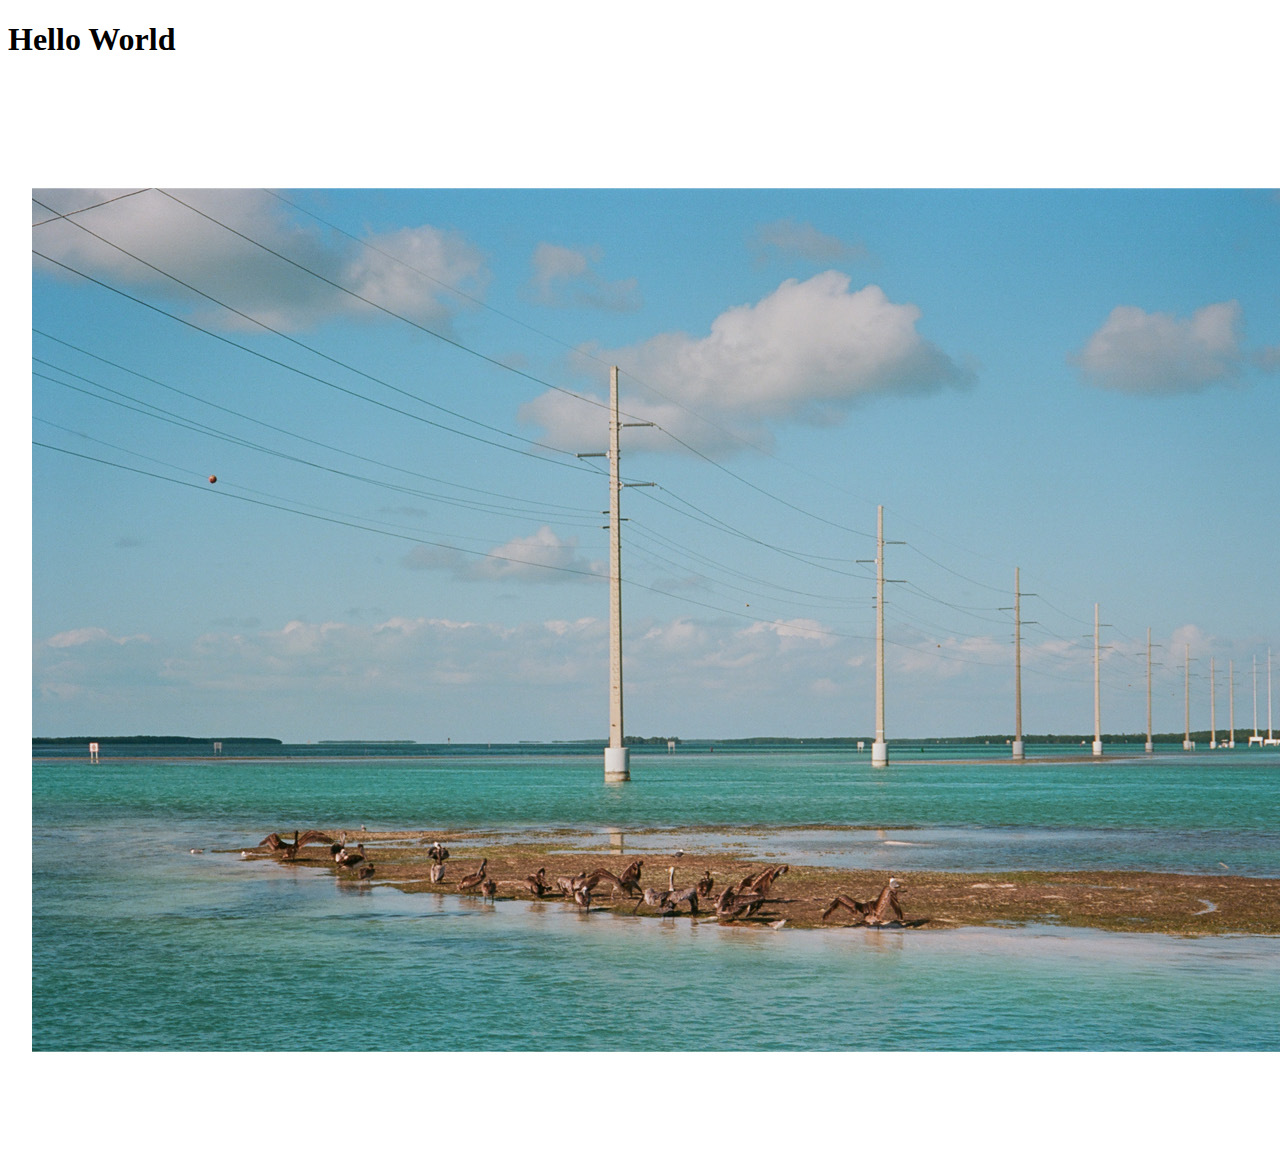
==== index.html @ 0ee160b3 "Add files via upload" ====
<!DOCTYPE html>
<html lang="en">
<head>
    <meta charset="UTF-8">
    <meta name="viewport" content="width=device-width, initial-scale=1.0">
    <title>Document</title>
</head>

<body>
<h1>Hello World</h1>

<img src="images/keysbeach.jpg">
</body>
</html>
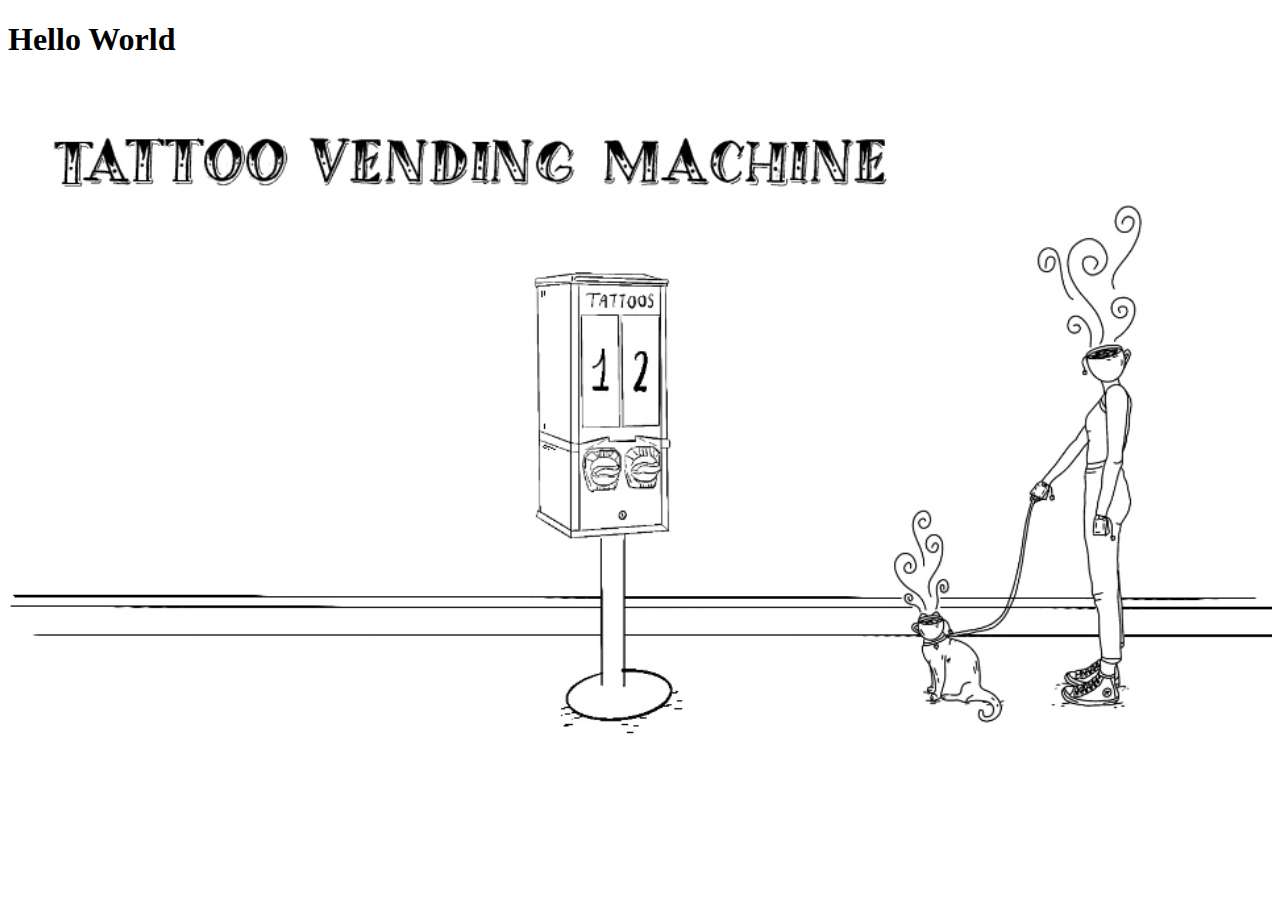
==== commit e4842ef3: "Add files via upload" ====
--- a/index.html
+++ b/index.html
@@ -4,11 +4,15 @@
     <meta charset="UTF-8">
     <meta name="viewport" content="width=device-width, initial-scale=1.0">
     <title>Document</title>
+
+<link rel="stylesheet" href="css/style.css">
+
 </head>
 
 <body>
 <h1>Hello World</h1>
 
-<img src="images/keysbeach.jpg">
+<img src="images/mockup.jpg">
+
 </body>
 </html>--- a/css/style.css
+++ b/css/style.css
@@ -0,0 +1,7 @@
+body{
+    background-color: white;
+    }
+img {
+    width: 100%; 
+    height: auto;
+}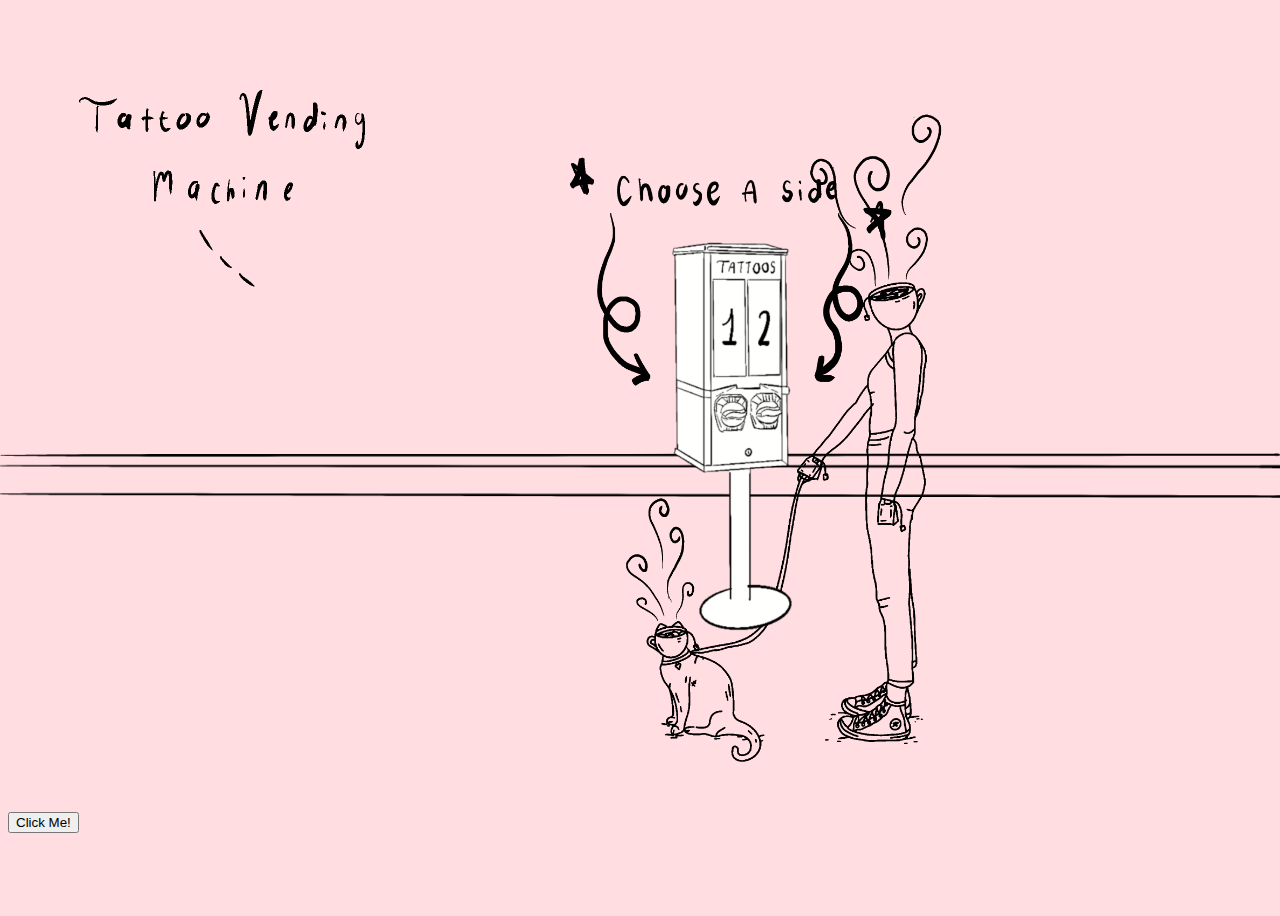
==== commit b040ddb7: "Add files via upload" ====
--- a/index.html
+++ b/index.html
@@ -9,10 +9,18 @@
 
 </head>
 
-<body>
-<h1>Hello World</h1>
+<body id="first_page_background">
+ 
+ <img id="person" src="images/person.gif" alt="this is a person" class="gif gif2">
 
-<img src="images/mockup.jpg">
+<img id="tattoomachinetext" src="images/tattoovendingmachinetext.gif" alt="this is text" class="gif gif1">
 
+<img id="chooseaside" src="images/chooseaside.png" alt="text to choose a side" >
+
+ <img id="machine" src="images/machinemachine.png">
+
+    <!-- <img src="images/background.jpg"> -->
+
+    <button>Click Me!</button>
 </body>
-</html>+</html>
--- a/css/style.css
+++ b/css/style.css
@@ -1,7 +1,125 @@
-body{
-    background-color: white;
+#first_page_background{
+    background-color: rgb(255, 221, 225);
+    background-image: url("../images/background.png");
+    background-size: contain;
+    background-repeat: no-repeat;
+    width: 80vw;
+    height: 100vh;
     }
-img {
+
+/* img {
     width: 100%; 
-    height: auto;
-}+    height: 50%;
+}
+  */
+#person{
+    position: absolute;
+    top: -0;
+    right: -0;
+    height: 90vh;
+    /* background-color: yellow; */
+}
+
+#tattoomachinetext{
+    position: absolute;
+    height: 60vh;
+}
+
+#chooseaside{
+    position: absolute;
+    height: 90vh;
+    width: auto;
+    
+}
+
+#machine{
+    position: relative; 
+    height: 800px;
+}
+
+#second_page_background{
+    background-color: rgb(255, 221, 225);
+    background-image: url("../images/americantrad.png");
+    background-size: contain;
+    background-repeat: no-repeat;
+    width:100vw;
+    height: 100vh;
+    }
+
+    #container1{
+        position: absolute;
+        top: 5%;
+        left: 5%;
+        height: 20vh;
+        width: auto;
+        /* background-color: red; */
+    }
+    
+    
+    #noteone{
+         height: 100%;
+        width: auto;
+    }
+
+    #notetwo{
+        height: 100%;
+        width: auto;
+        top: 0;
+        left: 0;
+        position: relative;
+    }
+
+    #notethree{
+        position: absolute;
+        top: 0;
+        left: 0;
+        height: 90vh;
+        width: auto;
+    }
+    #notefour{
+        position: absolute;
+        top: 0;
+        left: 0;
+        height: 90vh;
+        width: auto;
+    }
+    #notefive{
+       position: fixed;
+        top: 0;
+        left: 0;
+        height: 20vh;
+        width: auto;
+    }
+    #notesix{
+        position: absolute;
+        top: 0;
+        left: 0;
+        height: 90vh;
+        width: auto;
+    }
+
+
+
+    #skulls{
+        position: absolute;
+        height: 85vh;
+        width: auto;
+    }
+    #amtext{
+        position: relative;
+        top: 0
+        right: 0
+        height: 100vh;
+        width: 100%;
+    }
+   
+
+   
+    #container2{
+        position: absolute;
+        top: 5%;
+        left: 5%;
+        height: 20vh;
+        width: auto;
+        /* background-color: red; */
+    }